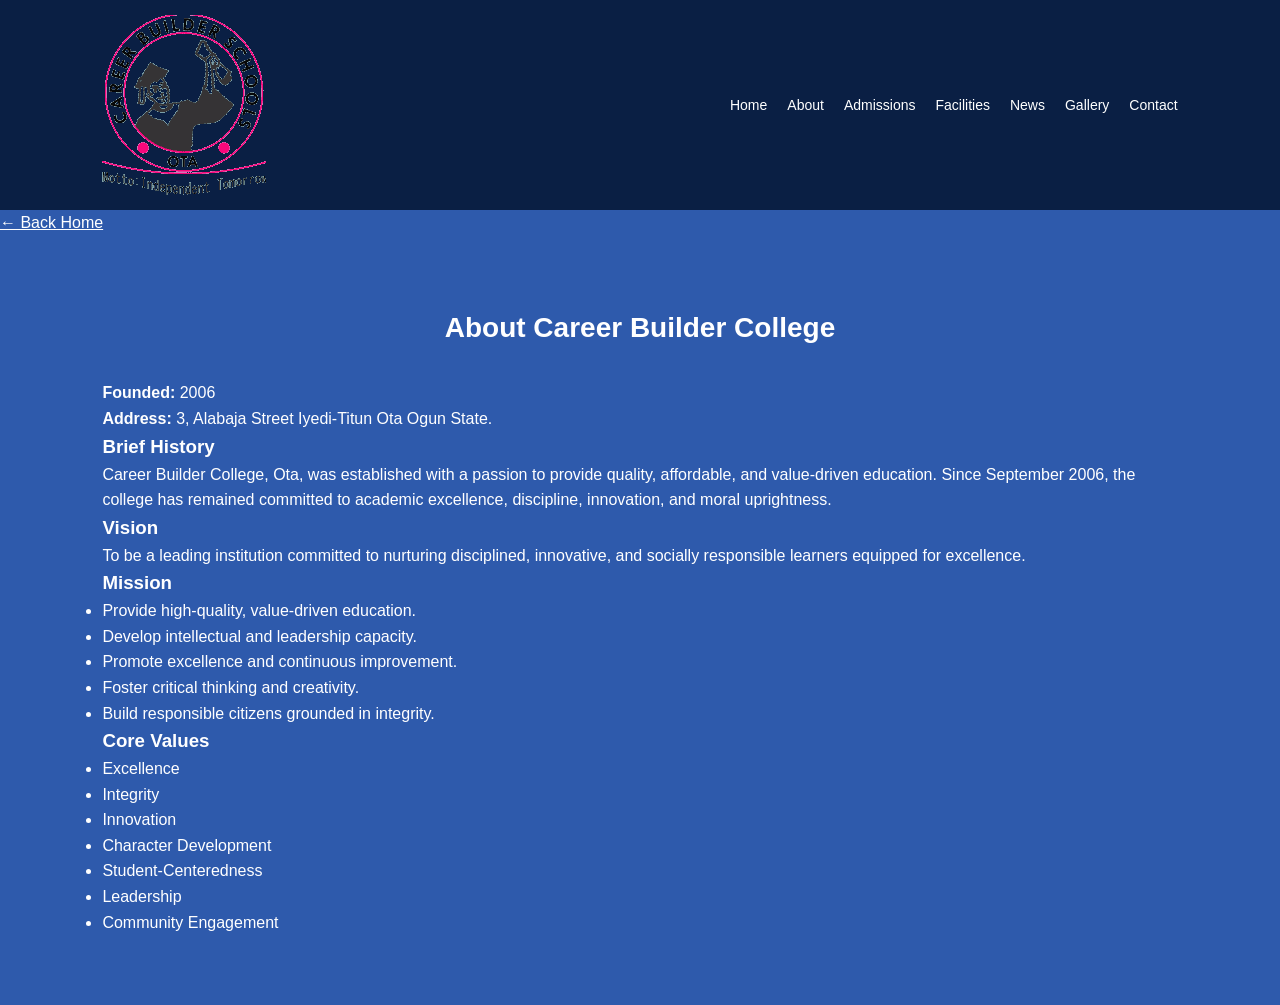
==== about.html @ 6e5cb583 "Initial commit via Netlify" ====
<!DOCTYPE html>
<html>
<head>
<title>Career Builder College</title>
<meta name="viewport" content="width=device-width, initial-scale=1.0">
<link rel="stylesheet" href="style.css">
</head>
<body>

<header>
 <div class="logo">
<a href="index.html">
</div>

<div class ="menu-toggle" id="menu-toggle">
        ☰
</div>


<nav id="nav-menu">
<ul>
<li><a href="index.html">Home</a></li>
<li><a href="about.html">About</a></li>
<li><a href="admissions.html">Admissions</a></li>
<li><a href="facilities.html">Facilities</a></li>
<li><a href="news.html">News</a></li>
<li><a href="gallery.html">Gallery</a></li>
<li><a href="contact.html">Contact</a></li>
</ul>
</nav>
</header>
<a href="index.html" style="color:white">← Back Home</a></header>
<section id="about">
<h2>About Career Builder College</h2>

<p><strong>Founded:</strong> 2006</p>
<p><strong>Address:</strong> 3, Alabaja Street Iyedi-Titun Ota Ogun State.</p>

<h3>Brief History</h3>
<p>
    Career Builder College, Ota, was established with a passion to provide quality,
    affordable, and value-driven education. Since September 2006, the college has remained
    committed to academic excellence, discipline, innovation, and moral uprightness.
</p>

<h3>Vision</h3>
<p>
    To be a leading institution committed to nurturing disciplined, innovative,
    and socially responsible learners equipped for excellence.
</p>

<h3>Mission</h3>
<ul>
<li>Provide high-quality, value-driven education.</li>
<li>Develop intellectual and leadership capacity.</li>
<li>Promote excellence and continuous improvement.</li>
<li>Foster critical thinking and creativity.</li>
<li>Build responsible citizens grounded in integrity.</li>
</ul>

<h3>Core Values</h3>
<ul>
<li>Excellence</li>
<li>Integrity</li>
<li>Innovation</li>
<li>Character Development</li>
<li>Student-Centeredness</li>
<li>Leadership</li>
<li>Community Engagement</li>
</ul>
</section>

<script src="script.js"></script>

</body>
</html>
---- style.css ----
/* ========================
   GLOBAL STYLING
======================== */

:root {
  --deep-blue: #0A1F44;
  --light-blue: #031633;
  --soft-blue: #2E5AAC;
  --white: #FFFFFF;
  --accent-red: #D62828;
}

* {
  margin: 0;
  padding: 0;
  box-sizing: border-box;
  font-family: ‘Segoe UI’, sans-serif;
}

Body {
  Background-color: var(--soft-blue);
  Color: var(--white);
  Line-height: 1.6;
}

/* ========================
   HEADER
======================== */

Header {
  Background: var(--deep-blue);
  Color: var(--white);
  Display: flex;
  Justify-content: space-between;
  Align-items: center;
  Padding: 15px 8%;
  Position: sticky;
  Top: 0;
  z-index: 1000;
}

.logo {
  Font-size: 18px;
  background: url("images/logo.png");
  background-size: contain;
  background-repeat: no-repeat;
  width: 164px;
  height: 180px;
}


Nav ul {
  List-style: none;
  Display: flex;
  flex-direction: row;
  Gap: 20px;
}

Nav a {
  Color: var(--white);
  Text-decoration: none;
  Font-size: 14px;
  Transition: 0.3s;
}

Nav a:hover {
  Color: var(--accent-red);
}


.menu-toggle {
  display: none;
  font-size: 28px;
  cursor: pointer;
}

/* ========================
   HERO SECTION
======================== */

.hero {
  Background: linear-gradient(rgba(10,31,68,0.8), rgba(10,31,68,0.8)),
url(“images/school-banner.jpg”) center/cover;
  color: var(--white);
  height: 85vh;
  display: flex;
  flex-direction: column;
  justify-content: center;
  align-items: center;
  text-align: center;
  padding: 20px;
}

.hero h1 {
  Font-size: 42px;
}

.hero p {
  Margin-top: 10px;
  Font-size: 24px;
}

/* ========================
   BUTTONS
======================== */

.btn {
  Background: var(--accent-red);
  Color: var(--white);
  Padding: 12px 30px;
  Margin-top: 20px;
  Text-decoration: none;
  Border-radius: 10px;
  Display: inline-block;
  Transition: 0.3s;
}

.btn:hover {
  Background: #a61c1c;
}

/* ========================
   SECTIONS
======================== */

Section {
  Padding: 70px 8%;
}

Section:nth-child(even) {
  Background: var(--light-blue);
}

H2 {
  Text-align: center;
  Margin-bottom: 30px;
  Color: var(--white);
  Font-size: 28px;
}

/* ========================
   CARDS (Facilities, News)
======================== */

.grid {
  Display: grid;
  Grid-template-columns: repeat(auto-fit, minmax(230px, 1fr));
  Gap: 25px;
}

.card {
  Background: var(--white);
  Padding: 30px;
  Border-radius: 10px;
  Box-shadow: 0 5px 15px rgba(0,0,0,0.05);
  Text-align: center;
  Transition: 0.3s;
}

.card:hover {
  Transform: translateY(-5px);
  Border-bottom: 4px solid var(--accent-red);
}

.card h3 {
  color: var(--deep-blue);
  margin-bottom: 10px;
  font-size: 20px;
}

.card p {
  color: #333;
  font-size: 14px;
  line-height: 1.6;
}

.card img {
  width: 100%;
  height: 180px;
  object-fit: cover;
  border-radius: 8px;
  margin-bottom: 10px;
}

/* ========================
   GALLERY
======================== */

#gallery img {
  Width: 100%;
  Height: 200px;
  Object-fit: cover;
  Border-radius: 10px;
}

/* ========================
   CONTACT FORM
======================== */

Form {
  Max-width: 600px;
  Margin: auto;
  Display: flex;
  Flex-direction: column;
  Gap: 15px;
}

Form input,
Form textarea {
  Padding: 12px;
  Border-radius: 6px;
  Border: 1px solid #ccc;
}

Form button {
  Background: var(--deep-blue);
  Color: var(--soft-blue);
  Padding: 12px;
  Border: none;
  Border-radius: 6px;
  Cursor: pointer;
  Transition: 0.3s;
}

Form button:hover {
  Background: var(--accent-red);
}

/* ========================
   WHATSAPP BUTTON
======================== */

.whatsapp {
  Position: fixed;
  Bottom: 20px;
  Right: 20px;
  Background: var(--white);
  Color: rgb(255, 255, 255);
  Font-size: 24px;
  Padding: 15px;
  Border-radius: 50%;
  Text-decoration: none;
  Box-shadow: 0 4px 10px rgba(0,0,0,0.2);
}

/* ========================
   FOOTER
======================== */

Footer {
  Background: var(--deep-blue);
  Color: var(--accent-red);
  Text-align: center;
  Padding: 20px;
}

/* ========================
   RESPONSIVE
======================== */

@media (max-width: 768px) {
  .menu-toggle {
    display: block;
  }

  nav {
    display: none;
    position: absolute;
    top: 100%;
    right: 0;
    background: var(--deep-blue);
    width: 200px;
    padding: 20px;
  }

  nav ul {
    flex-direction: column;
    gap: 15px;
  }

  nav.active {
    display: block;
  }

  .hero h1 {
    font-size: 28px;
  }

  .logo {
    width: 80px;
    height: 90px;
    background-size: contain;
    background-repeat: no-repeat;
  }
}
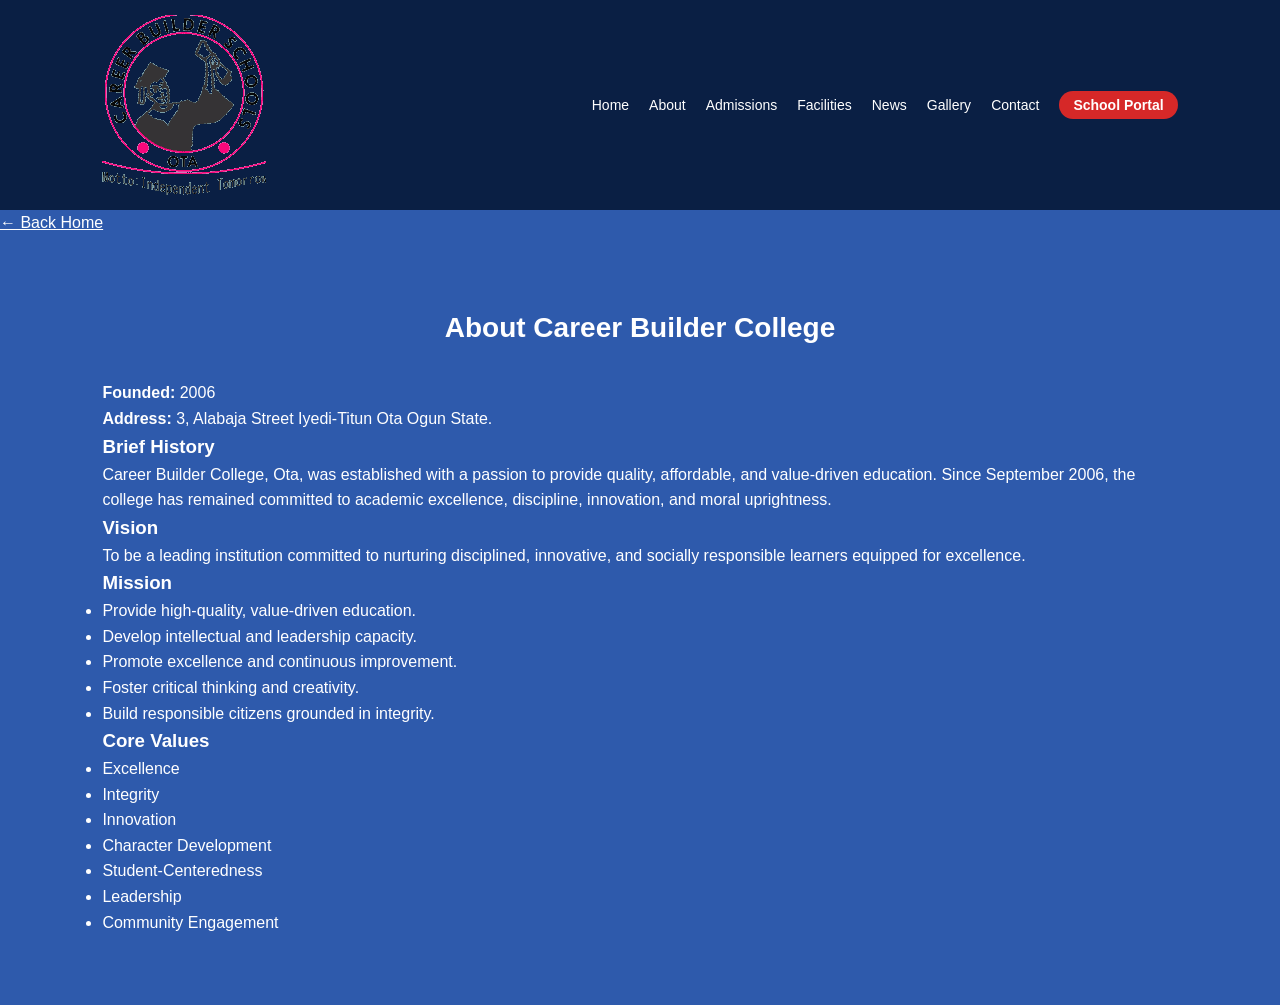
==== commit 69101f8f: "Add files via upload" ====
--- a/about.html
+++ b/about.html
@@ -1,76 +1,77 @@
-<!DOCTYPE html>
-<html>
-<head>
-<title>Career Builder College</title>
-<meta name="viewport" content="width=device-width, initial-scale=1.0">
-<link rel="stylesheet" href="style.css">
-</head>
-<body>
-
-<header>
- <div class="logo">
-<a href="index.html">
-</div>
-
-<div class ="menu-toggle" id="menu-toggle">
-        ☰
-</div>
-
-
-<nav id="nav-menu">
-<ul>
-<li><a href="index.html">Home</a></li>
-<li><a href="about.html">About</a></li>
-<li><a href="admissions.html">Admissions</a></li>
-<li><a href="facilities.html">Facilities</a></li>
-<li><a href="news.html">News</a></li>
-<li><a href="gallery.html">Gallery</a></li>
+<!DOCTYPE html>
+<html>
+<head>
+<title>Career Builder College</title>
+<meta name="viewport" content="width=device-width, initial-scale=1.0">
+<link rel="stylesheet" href="style.css">
+</head>
+<body>
+
+<header>
+ <div class="logo">
+<a href="index.html">
+</div>
+
+<div class ="menu-toggle" id="menu-toggle">
+        ☰
+</div>
+
+
+<nav id="nav-menu">
+<ul>
+<li><a href="index.html">Home</a></li>
+<li><a href="about.html">About</a></li>
+<li><a href="admissions.html">Admissions</a></li>
+<li><a href="facilities.html">Facilities</a></li>
+<li><a href="news.html">News</a></li>
+<li><a href="gallery.html">Gallery</a></li>
 <li><a href="contact.html">Contact</a></li>
-</ul>
-</nav>
-</header>
-<a href="index.html" style="color:white">← Back Home</a></header>
-<section id="about">
-<h2>About Career Builder College</h2>
-
-<p><strong>Founded:</strong> 2006</p>
-<p><strong>Address:</strong> 3, Alabaja Street Iyedi-Titun Ota Ogun State.</p>
-
-<h3>Brief History</h3>
-<p>
-    Career Builder College, Ota, was established with a passion to provide quality,
-    affordable, and value-driven education. Since September 2006, the college has remained
-    committed to academic excellence, discipline, innovation, and moral uprightness.
-</p>
-
-<h3>Vision</h3>
-<p>
-    To be a leading institution committed to nurturing disciplined, innovative,
-    and socially responsible learners equipped for excellence.
-</p>
-
-<h3>Mission</h3>
-<ul>
-<li>Provide high-quality, value-driven education.</li>
-<li>Develop intellectual and leadership capacity.</li>
-<li>Promote excellence and continuous improvement.</li>
-<li>Foster critical thinking and creativity.</li>
-<li>Build responsible citizens grounded in integrity.</li>
-</ul>
-
-<h3>Core Values</h3>
-<ul>
-<li>Excellence</li>
-<li>Integrity</li>
-<li>Innovation</li>
-<li>Character Development</li>
-<li>Student-Centeredness</li>
-<li>Leadership</li>
-<li>Community Engagement</li>
-</ul>
-</section>
-
-<script src="script.js"></script>
-
-</body>
+<li><a class="portal-link" href="https://schools.rollyadamstechworld.com.ng" target="_blank" rel="noopener noreferrer">School Portal</a></li>
+</ul>
+</nav>
+</header>
+<a href="index.html" style="color:white">← Back Home</a></header>
+<section id="about">
+<h2>About Career Builder College</h2>
+
+<p><strong>Founded:</strong> 2006</p>
+<p><strong>Address:</strong> 3, Alabaja Street Iyedi-Titun Ota Ogun State.</p>
+
+<h3>Brief History</h3>
+<p>
+    Career Builder College, Ota, was established with a passion to provide quality,
+    affordable, and value-driven education. Since September 2006, the college has remained
+    committed to academic excellence, discipline, innovation, and moral uprightness.
+</p>
+
+<h3>Vision</h3>
+<p>
+    To be a leading institution committed to nurturing disciplined, innovative,
+    and socially responsible learners equipped for excellence.
+</p>
+
+<h3>Mission</h3>
+<ul>
+<li>Provide high-quality, value-driven education.</li>
+<li>Develop intellectual and leadership capacity.</li>
+<li>Promote excellence and continuous improvement.</li>
+<li>Foster critical thinking and creativity.</li>
+<li>Build responsible citizens grounded in integrity.</li>
+</ul>
+
+<h3>Core Values</h3>
+<ul>
+<li>Excellence</li>
+<li>Integrity</li>
+<li>Innovation</li>
+<li>Character Development</li>
+<li>Student-Centeredness</li>
+<li>Leadership</li>
+<li>Community Engagement</li>
+</ul>
+</section>
+
+<script src="script.js"></script>
+
+</body>
 </html>
--- a/style.css
+++ b/style.css
@@ -65,6 +65,19 @@
 
 Nav a:hover {
   Color: var(--accent-red);
+}
+
+Nav a.portal-link {
+  background: var(--accent-red);
+  color: var(--white);
+  padding: 6px 14px;
+  border-radius: 20px;
+  font-weight: 600;
+}
+
+Nav a.portal-link:hover {
+  background: #ff3b3b;
+  color: var(--white);
 }
 
 
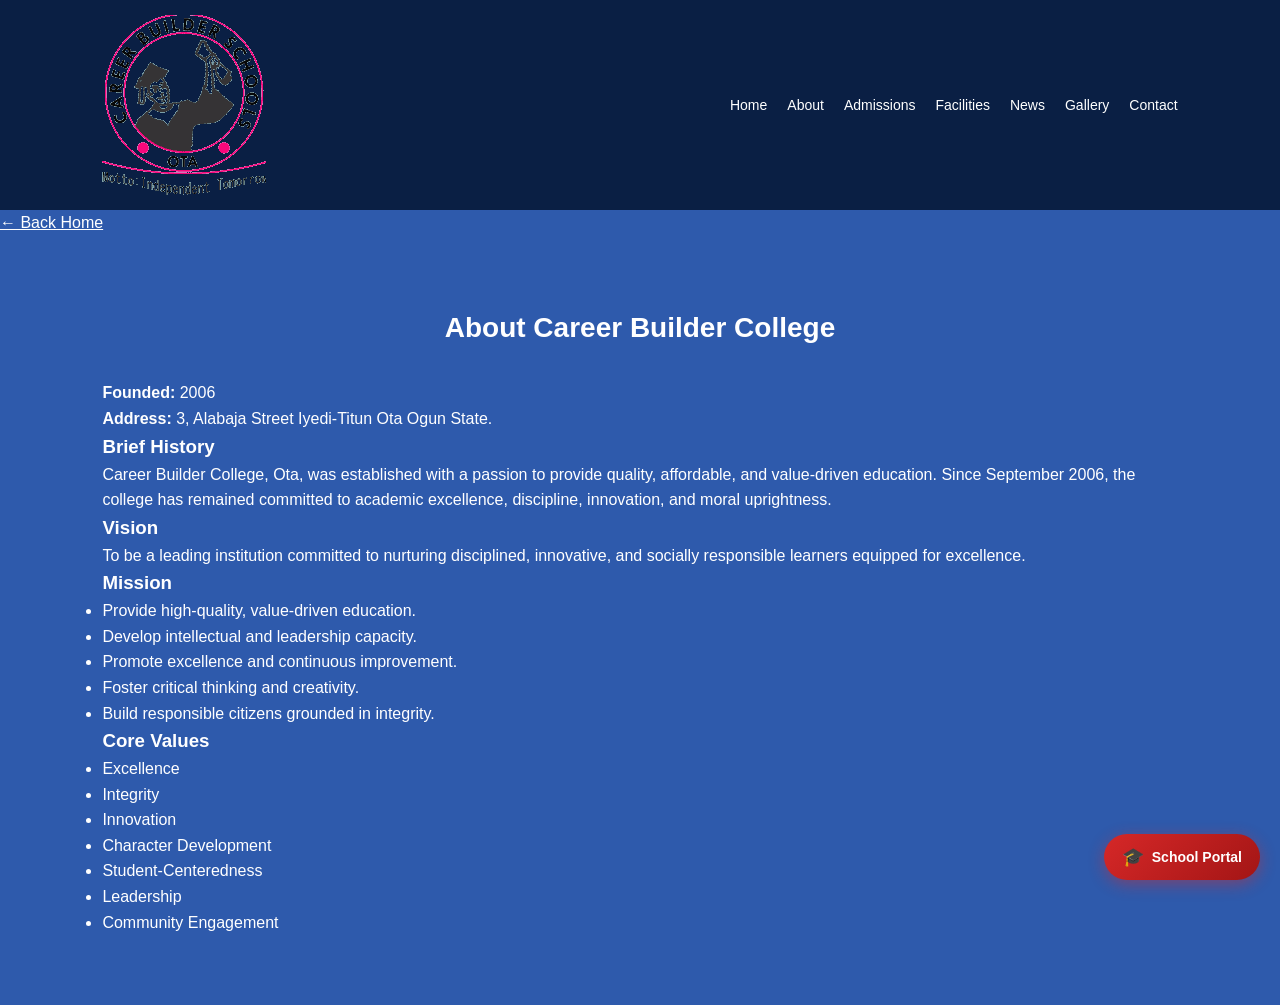
==== commit c767ec61: "Add files via upload" ====
--- a/about.html
+++ b/about.html
@@ -25,8 +25,7 @@
 <li><a href="facilities.html">Facilities</a></li>
 <li><a href="news.html">News</a></li>
 <li><a href="gallery.html">Gallery</a></li>
-<li><a href="contact.html">Contact</a></li>
-<li><a class="portal-link" href="https://schools.rollyadamstechworld.com.ng" target="_blank" rel="noopener noreferrer">School Portal</a></li>
+<li><a href="contact.html">Contact</a></li>
 </ul>
 </nav>
 </header>
@@ -73,5 +72,8 @@
 
 <script src="script.js"></script>
 
+<a href="https://schools.rollyadamstechworld.com.ng" target="_blank" rel="noopener noreferrer" class="portal-badge">
+  <span class="portal-icon">🎓</span> School Portal
+</a>
 </body>
 </html>
--- a/style.css
+++ b/style.css
@@ -65,19 +65,6 @@
 
 Nav a:hover {
   Color: var(--accent-red);
-}
-
-Nav a.portal-link {
-  background: var(--accent-red);
-  color: var(--white);
-  padding: 6px 14px;
-  border-radius: 20px;
-  font-weight: 600;
-}
-
-Nav a.portal-link:hover {
-  background: #ff3b3b;
-  color: var(--white);
 }
 
 
@@ -306,3 +293,51 @@
     background-repeat: no-repeat;
   }
 }
+
+/* ========================
+   FLOATING SCHOOL PORTAL BADGE
+======================== */
+
+.portal-badge {
+  position: fixed;
+  bottom: 20px;
+  right: 20px;
+  z-index: 2000;
+  display: flex;
+  align-items: center;
+  gap: 8px;
+  background: linear-gradient(135deg, #D62828, #A31515);
+  color: #FFFFFF;
+  text-decoration: none;
+  font-weight: 700;
+  font-size: 14px;
+  padding: 12px 18px;
+  border-radius: 50px;
+  box-shadow: 0 4px 16px rgba(214, 40, 40, 0.45);
+  transition: transform 0.2s ease, box-shadow 0.2s ease;
+  animation: portalPulse 2.4s ease-in-out infinite;
+}
+
+.portal-badge:hover {
+  transform: translateY(-3px);
+  box-shadow: 0 6px 20px rgba(214, 40, 40, 0.6);
+}
+
+.portal-badge .portal-icon {
+  font-size: 18px;
+  line-height: 1;
+}
+
+@keyframes portalPulse {
+  0%, 100% { box-shadow: 0 4px 16px rgba(214, 40, 40, 0.45); }
+  50% { box-shadow: 0 4px 24px rgba(214, 40, 40, 0.8); }
+}
+
+@media (max-width: 480px) {
+  .portal-badge {
+    bottom: 16px;
+    right: 16px;
+    padding: 10px 16px;
+    font-size: 13px;
+  }
+}
